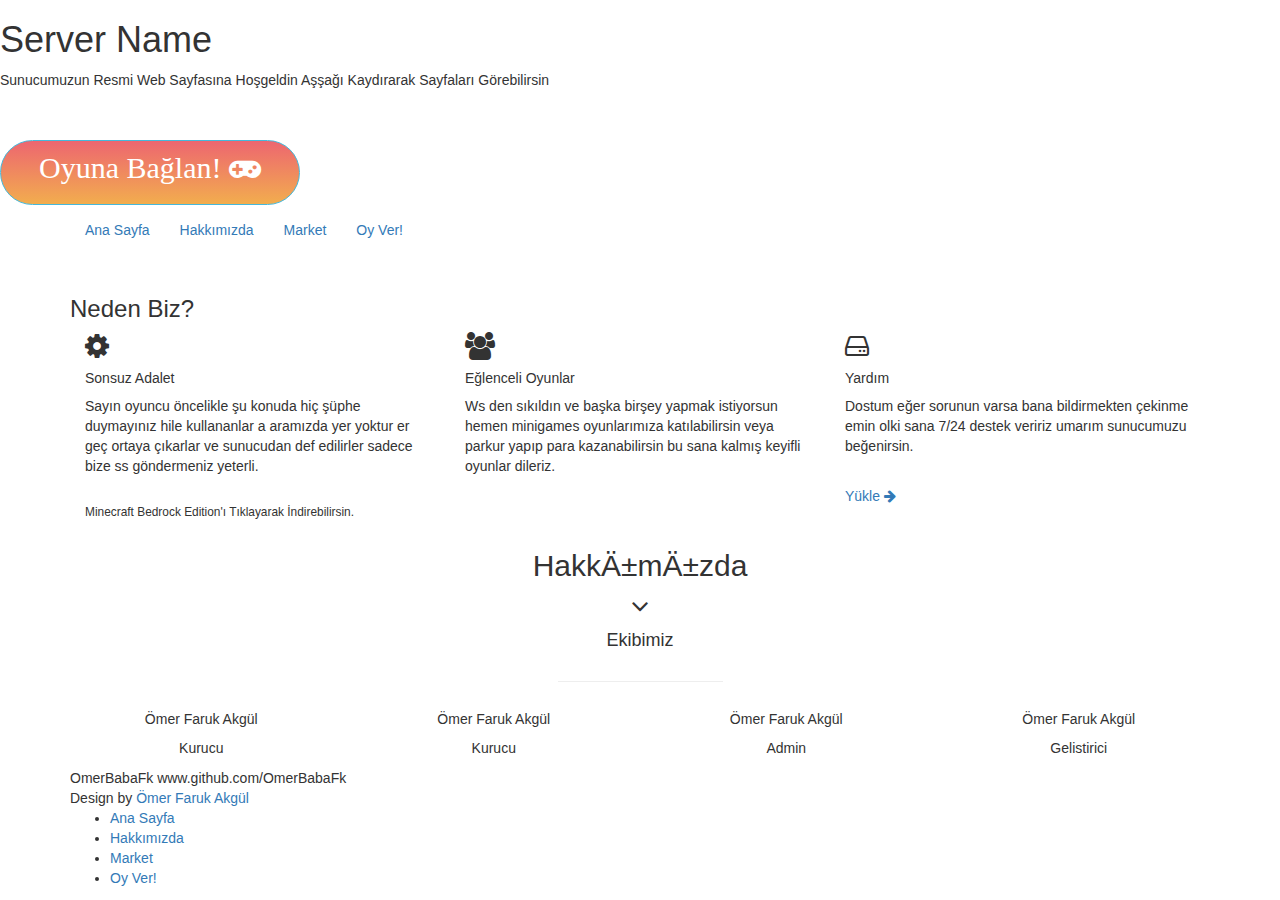
==== index.html @ 773949f5 "add files via upload" ====
<!DOCTYPE html>
<html lang="en-US">

<head>
	
	<!-- META information -->
	<meta charset="UTF-8">
   	<meta name="viewport" content="width=device-width, initial-scale=1">
   	<meta name="description" content="">

	<title>Server Name</title>

	<!-- CSS -->
	<link rel="stylesheet" href="https://maxcdn.bootstrapcdn.com/bootstrap/3.3.0/css/bootstrap.min.css">
	<link rel="stylesheet" href="css/style.css" type='text/css'>
    <link href="stil.css" rel="stylesheet" type="text/css">
	<!-- Fonts -->
	<link rel="stylesheet" href="//maxcdn.bootstrapcdn.com/font-awesome/4.2.0/css/font-awesome.min.css" type='text/css'>
	<link rel="stylesheet" href="https://cdnjs.cloudflare.com/ajax/libs/font-awesome/4.7.0/css/font-awesome.min.css"
	<link rel="stylesheet" href='http://fonts.googleapis.com/css?family=Open+Sans:300,400,600,700' type='text/css'>
	<link href='http://fonts.googleapis.com/css?family=Raleway:800' rel='stylesheet' type='text/css'>

	<style type="text/css">

		

		.btn-huge {
    		background-color: #ed6670,#f2ad4e !important;
    		background: linear-gradient(#ed6670,#f2ad4e);
    		border-radius: 50px;
    		width:300px;    
    		height: 65px;	
    		font-size: 30px;	
    		font-family:OpenSans; 

     

    	}

		</style>

		<!-- 

			
                Bu Web Site Minecraft Bedrock Edition Sunucuları İçin Hazırlanmıştır.
                    İsmini Değişip Kendinizin Gibi Göstermek Yasaktır.

   ___                      ____        _           _____ _    
  / _ \ _ __ ___   ___ _ __| __ )  __ _| |__   __ _|  ___| | __
 | | | | '_ ` _ \ / _ \ '__|  _ \ / _` | '_ \ / _` | |_  | |/ /
 | |_| | | | | | |  __/ |  | |_) | (_| | |_) | (_| |  _| |   < 
  \___/|_| |_| |_|\___|_|  |____/ \__,_|_.__/ \__,_|_|   |_|\_\

                                                       *www.facebook.com/OmerBabaFk
                                                       *www.github.com/OmerBabaFk
                                                       *www.instagram.com/Omefrk.js
                                                               


		 -->
    
</head>

<body>

	<!-- Top section -->
	<div class="top fullscreen background parallax" id="top" style="background-image:url('images/background.jpg');" data-img-width="1920" 
	data-img-height="1080" data-diff="250">
   		<div class="content-a">
   			<div class="overlay"></div>
       		<div class="content-b">
       			<div class="dark-line">
					<h1>Server Name</h1>
					<p>Sunucumuzun Resmi Web Sayfasına Hoşgeldin Aşşağı Kaydırarak Sayfaları Görebilirsin</p>
				</div>
				<br>
				<br>
				<a class="btn btn-huge btn-info text-center hover-icon-buzz" href="minecraft://?addExternalServer=SunucuAdı|serverip:19132">Oyuna Bağlan! <i class="fa fa-gamepad"></i></a>
					<div class="arrows"></div>
	       	</div>

   		</div>
   	</div>

   	<!-- Navigation -->
   	<div class="nav-content">
    	<nav class="navbar navbar-static-top" role="navigation">
      		<div class="container">

            	<!-- Toggle icon for responsive design -->
        		<div class="navbar-header">
          			<button type="button" class="navbar-toggle collapsed" data-toggle="collapse" data-target="#navbar" aria-expanded="false" aria-controls="navbar">
            			<span class="sr-only"></span>
            			<span class="icon-bar"></span>
            			<span class="icon-bar"></span>
         		   		<span class="icon-bar"></span>
          			</button>
        		</div>

        		<!-- Change your links here -->
        		<div id="navbar" class="navbar-collapse collapse">
 		        	<ul class="nav navbar-nav navbar-center ml-auto">
        		    	<li><a href="#top">Ana Sayfa</a></li>
            			<li><a href="#about">Hakkımızda</a></li>
            			<li><a href="market.html">Market</a></li>
            			<li><a href="#oyvermelinkiniyapıstır">Oy Ver!</a></li>
          			</ul>
        		</div>
      		</div>
    	</nav>
    </div>
	
	<!-- About section -->
	<section class="about" id="about">
		<div class="container">
			<h3>Neden Biz?</h3>
			<div class="divider">
				<div class="hr">
					<div class="hr-dot"></div>
				</div>
			</div>
			
			<div class="col-md-4 about-item">
				<i class="fa fa-cog fa-2x"></i>
				<div class="col-content">
					<h5>Sonsuz Adalet</h5>
					<p>Sayın oyuncu öncelikle şu konuda hiç şüphe duymayınız hile kullananlar a aramızda yer yoktur er geç ortaya çıkarlar ve sunucudan def edilirler sadece bize ss göndermeniz yeterli.</p>
				</div>
			</div>
			<div class="col-md-4 about-item">
				<i class="fa fa-users fa-2x"></i>
				<div class="col-content">
					<h5>Eğlenceli Oyunlar</h5>
					<p>Ws den sıkıldın ve başka birşey yapmak istiyorsun hemen minigames oyunlarımıza katılabilirsin veya parkur yapıp para kazanabilirsin bu sana kalmış keyifli oyunlar dileriz.</p>
				</div>
			</div>
			<div class="col-md-4 about-item">
				<i class="fa fa-hdd-o fa-2x"></i>
				<div class="col-content">
					<h5>Yardım</h5>
					<p>Dostum eğer sorunun varsa bana bildirmekten çekinme emin olki sana 7/24 destek veririz umarım sunucumuzu beğenirsin.</p>
				</div>
			</div>
		</div>
	</section>

	
	<!-- Action bar -->
	<section class="action-bar dark" id="section-bar-2">
		<div class="container">
			<div class="col-md-8">
				<h3 class="small dark">Minecraft Bedrock Edition'ı Tıklayarak İndirebilirsin.</h3>
			</div>
			<div class="col-md-4">
				<a href="#indirmelinkiniyapıştırın" class="button button-dark">
					<span class="button-text">Yükle</span>
					<span class="button-icon"><i class="fa fa-arrow-right"></i></span>
				</a>
			</div>
		</div>
	</section>

	<!-- Shop section -->

	<section id="about" class="home-section text-center">

		<div class="heading-about">

			<div class="container">

			<div class="row">

				<div class="col-lg-8 col-lg-offset-2">

					<div class="wow bounceInDown" data-wow-delay="0.4s">

					<div class="section-heading">

					<h2>HakkÄ±mÄ±zda</h2>

					<i class="fa fa-2x fa-angle-down"></i>

<h4> Ekibimiz </h4>

					</div>

					</div>

				</div>

			</div>

			</div>

		</div>

		<div class="container">



		<div class="row">

			<div class="col-lg-2 col-lg-offset-5">

				<hr class="marginbot-50">

			</div>

		</div>

        <div class="row">

            <div class="col-md-3">

				<div class="wow bounceInUp" data-wow-delay="0.2s">

                <div class="team boxed-grey">

                    <div class="inner">

						<h5>Ömer Faruk Akgül</h5>

                        <p class="subtitle">Kurucu</p>

                        <div class="avatar"><img src="images/enderman.jpg" alt="" class="img-responsive img-circle" /></div>



                    </div>

                </div>

				</div>

            </div>

			<div class="col-md-3">

				<div class="wow bounceInUp" data-wow-delay="0.5s">

                <div class="team boxed-grey">

                    <div class="inner">

						<h5>Ömer Faruk Akgül</h5>

                        <p class="subtitle">Kurucu</p>

                        <div class="avatar"><img src="images/notch.jpg" alt="" class="img-responsive img-circle" /></div>



                    </div>

                </div>

				</div>

            </div>

			<div class="col-md-3">

				<div class="wow bounceInUp" data-wow-delay="0.8s">

                <div class="team boxed-grey">

                    <div class="inner">

						<h5>Ömer Faruk Akgül</h5>

                        <p class="subtitle">Admin</p>

                        <div class="avatar"><img src="images/steve.jpg" alt="" class="img-responsive img-circle" /></div>



                    </div>

                </div>

				</div>

            </div>

			<div class="col-md-3">

				<div class="wow bounceInUp" data-wow-delay="1s">

                <div class="team boxed-grey">

                    <div class="inner">

						<h5>Ömer Faruk Akgül</h5>

                        <p class="subtitle">Gelistirici</p>

                        <div class="avatar"><img src="images/kadim.jpg" alt="" class="img-responsive img-circle" /></div>



                    </div>

                </div>

				</div>

            </div>

        </div>		

		</div>

	</section>
	 

	
	<!-- Bottom section -->
	<section class="bottom dark">
		<div class="container">
			<div class="bottom-content">
				<span class="ip">OmerBabaFk</span>
				<span class="server-name">www.github.com/OmerBabaFk</span>
			</div>
		</div>
	</section>

	<!-- Footer -->
	<footer class="dark">
		<div class="container">
			<span class="copyright">Design by <a href="www.github.com/OmerBabaFk">Ömer Faruk Akgül</a></span>
 		    <ul>
        	  	        <li><a href="#top">Ana Sayfa</a></li>
            			<li><a href="#about">Hakkımızda</a></li>
            			<li><a href="market.html">Market</a></li>
            			<li><a href="#oyvermelinkiniyapıstır">Oy Ver!</a></li>
            			
          	</ul>
		</div>
	</footer>

	
    <!-- jQuery Version 1.10.2 -->
	<script src="http://code.jquery.com/jquery-1.10.2.min.js"></script>

	<!-- Bootstrap Core JavaScript -->
	<script src="https://maxcdn.bootstrapcdn.com/bootstrap/3.3.0/js/bootstrap.min.js"></script>

	<!-- Custom JavaScript -->
	<script src="js/main.js"></script>

</body>

</html>
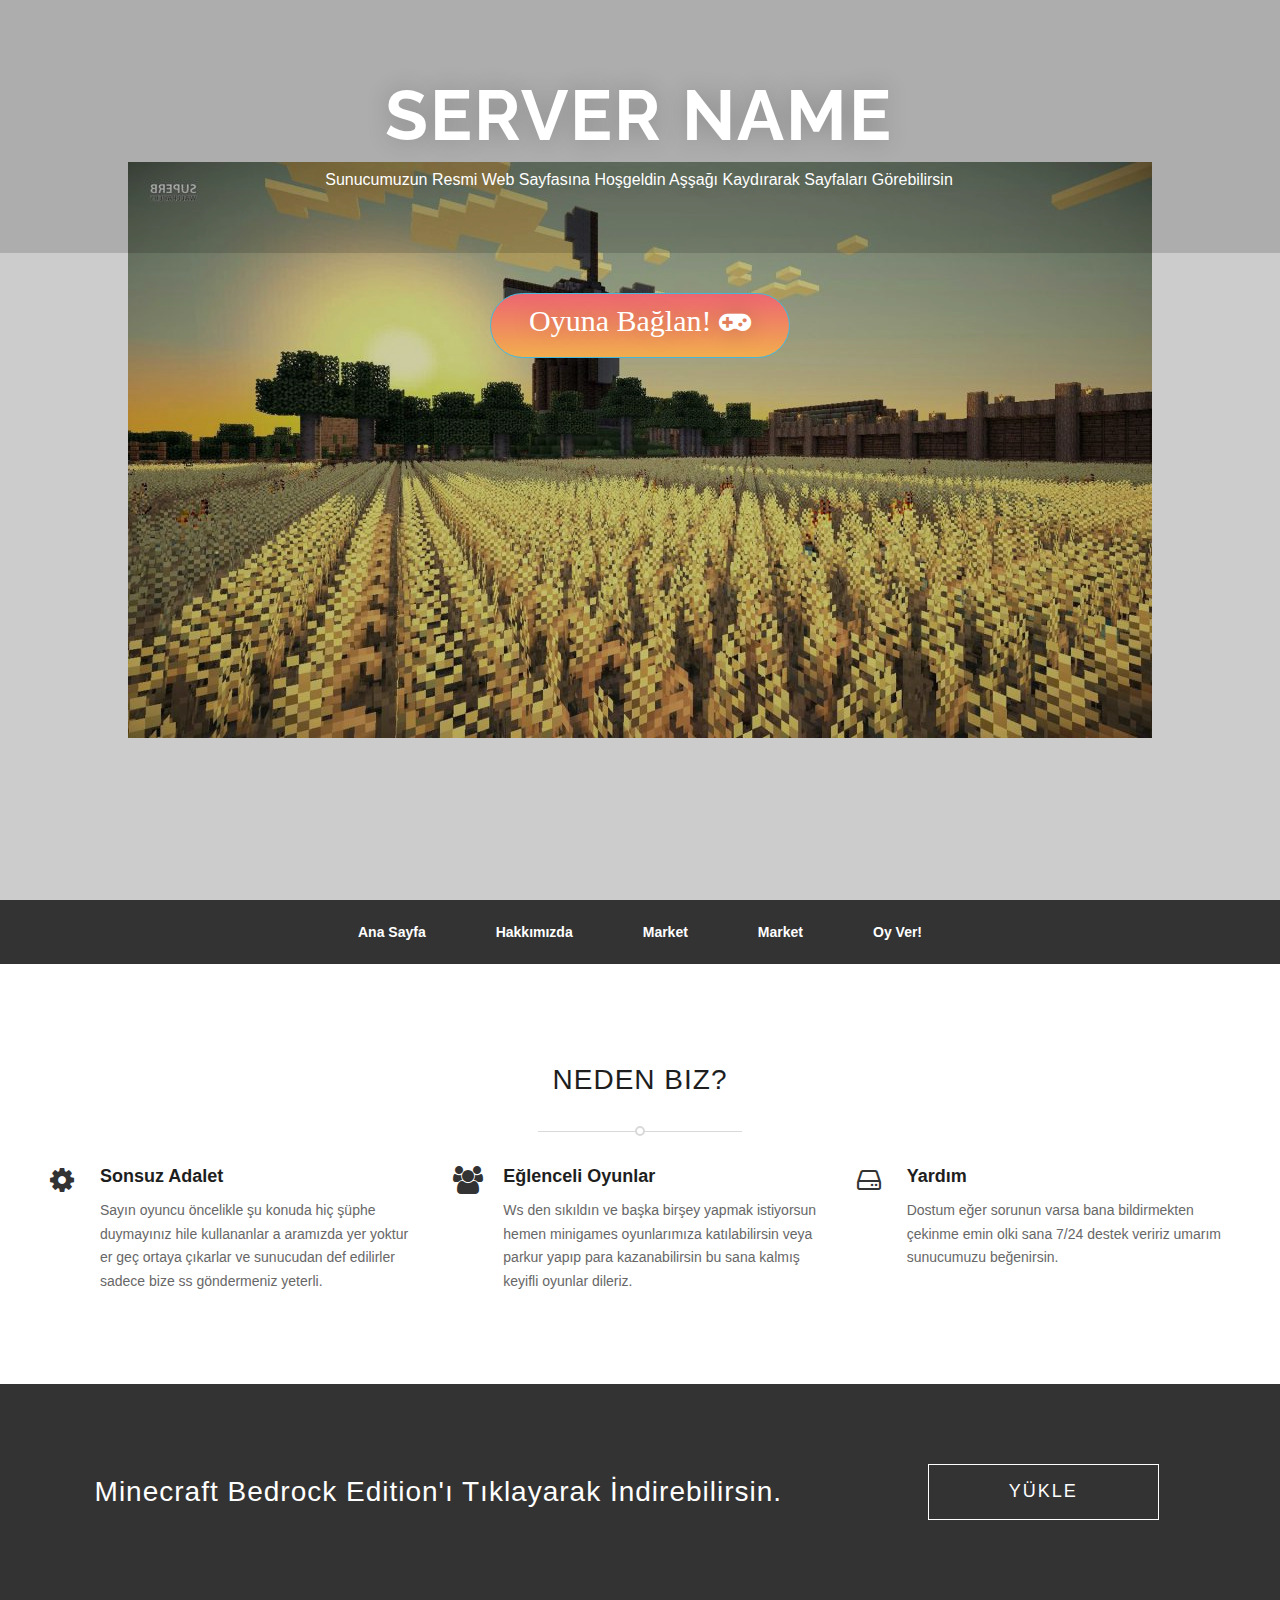
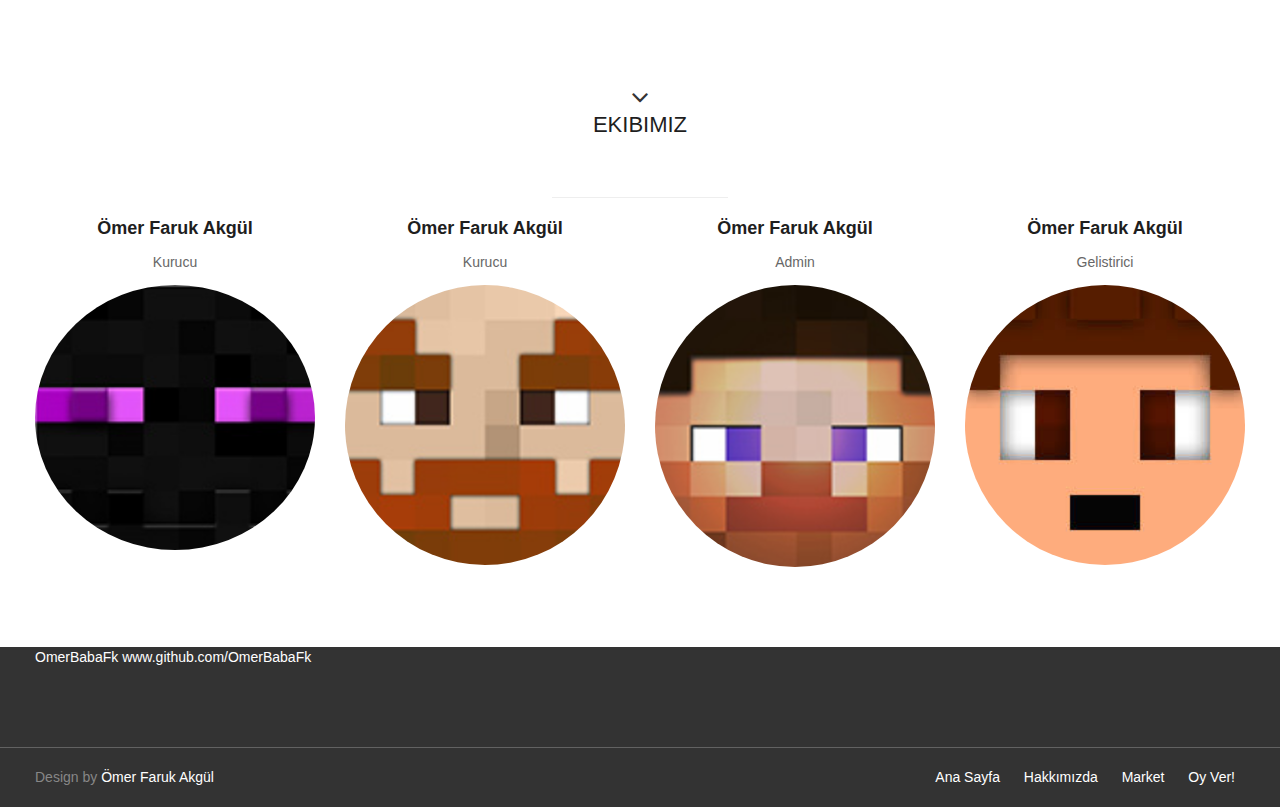
==== commit 5af80ce1: "Update index.html" ====
--- a/index.html
+++ b/index.html
@@ -102,6 +102,7 @@
  		        	<ul class="nav navbar-nav navbar-center ml-auto">
         		    	<li><a href="#top">Ana Sayfa</a></li>
             			<li><a href="#about">Hakkımızda</a></li>
+				<li><a href="kurallar.html">Market</a></li>
             			<li><a href="market.html">Market</a></li>
             			<li><a href="#oyvermelinkiniyapıstır">Oy Ver!</a></li>
           			</ul>
@@ -350,4 +351,4 @@
 
 </body>
 
-</html>+</html>
--- a/css/style.css
+++ b/css/style.css
@@ -0,0 +1,575 @@
+/* 
+Theme name: Minecraft OnePage website template
+Theme URI: http://ivizadesigns.com/demo/onepage/
+Author: Iviza Designs
+Author URI: http://www.ivizadesigns.com
+Version: 1.0
+License: GNU General Public License v3 or later
+License URI: http://www.gnu.org/licenses/gpl-3.0.html
+*/
+
+
+/******************************/
+/********GENERAL STYLE*********/
+/******************************/
+
+html, body {
+    height:100%;
+}
+
+body {
+	font-family: 'Open Sans', sans-serif, Arial !important;
+	position: relative;
+}
+
+h1 {
+	font-family: 'Raleway';
+	letter-spacing: 2px;
+	font-size: 70px;
+	color: #fff;
+	margin: 25px 0 10px;
+	text-transform: uppercase;
+	font-weight: 700;
+	text-align: center;
+}
+
+h2 {
+	font-size: 55px;
+	color: #fff;
+	margin: 10px 0;
+	text-transform: uppercase;
+	font-weight: 300;
+	text-align: center;
+}
+
+h3 {
+	font-size: 28px;
+	color: #1e1e1e;
+	margin: 80px 0 10px 0;
+	text-transform: uppercase;
+	letter-spacing: 1px;
+	text-align: center;
+}
+
+h4 {
+	font-size: 22px;
+	color: #1e1e1e;
+	text-transform: uppercase;
+	margin: 0 0 40px 0;
+	text-align: center;
+}
+
+h5 {
+	font-size: 18px;
+	line-height: 28px;
+	margin: 0 0 12px;
+	color: #1e1e1e;
+	font-weight: 700;
+}
+
+h5.small {
+	font-size: 18px;
+	font-weight: normal;
+	text-align: center;
+}
+
+h6 {
+	font-size: 14px;
+	color: #1e1e1e;
+	margin: 20px 0 20px 0;
+	text-transform: uppercase;
+	font-weight: 700;
+	text-align: center;
+
+}
+
+h1, h2, h3, h4, h5, h6 {
+	line-height: 1.15;
+}
+
+p {
+	font-size: 14px;
+	color: #676767;
+	line-height: 1.7;
+}
+
+p a {
+	text-decoration: underline;
+}
+
+a:hover {
+	text-decoration: none;
+}
+
+img {
+	display: block;
+	width: 100%;
+}
+
+.container {
+	width: 100%;
+	max-width: 1240px;
+}
+
+.dark {
+	background: #333333;
+	color: #fff;
+}
+
+.dark h1, .dark h2, 
+.dark h3, .dark h4, 
+.dark h5, .dark h6, 
+.dark p, .dark a {
+	color: #fff;
+}
+
+/* Divider */
+
+.divider {
+	height: 30px;
+	padding: 25px 0 35px;
+}
+
+.hr {
+	content: "";
+	height: 1px;
+	width: 16%;
+	background: #d9d9d9;
+	left: 42%;
+	position: absolute;
+	display: block;
+}
+
+.hr-dot {
+	width: 10px;
+	height: 10px;
+	border: 2px solid #d9d9d9;
+	background: #fff;
+	border-radius: 100%;
+	margin-top: -5px;
+	left: 50%;
+	margin-left: -5px;
+	display: block;
+	position: absolute;
+}
+
+.hr-dark {
+	background: #626262;
+}
+
+.divider-left .hr {
+	left: 15px;
+}
+
+.divider-left .hr-dot {
+	left: 5px;
+}
+
+.white {
+	color: #fff;
+}
+
+.bold {
+	font-weight: 700;
+}
+
+.hr-dark .hr-dot {
+	border: 2px solid #626262;
+	background: #333333;
+}
+
+section {
+	padding-bottom: 80px;
+}
+
+/* Button */
+
+.button {
+	border: 1px solid #333333;
+	padding: 14px 80px;
+	min-width: 180px;
+	max-width: 100%;
+	display: inline-block;
+	text-align: center;
+	position: relative;
+}
+
+.button .button-text {
+	color: #1e1e1e;
+	text-transform: uppercase;
+	font-size: 18px;
+	display: absolute;
+}
+
+.button-dark {
+	border: 1px solid #fff;
+}
+
+.button-dark .button-text {
+	color: #fff;
+}
+
+
+.button .button-icon {
+	top: 33%;
+	color: #333333;
+	right: 65px;
+	float: right;
+	position: absolute;
+	opacity: 0;
+	-webkit-transition: all 250ms ease-out;
+    -moz-transition: all 250ms ease-out;
+    -o-transition: all 250ms ease-out;
+    transition: all 250ms ease-out;
+}
+
+
+.button-dark .button-icon {
+	color: #fff;
+}
+
+.button:hover .button-icon {
+	opacity: 1;
+	-moz-transform: translateX(15px);
+	-webkit-transform: translateX(15px);
+	transform: translateX(15px);
+	-webkit-transition: all 150ms ease-out;
+    -moz-transition: all 150ms ease-out;
+    -o-transition: all 150ms ease-out;
+    transition: all 150ms ease-out;
+}
+
+.button .fa {
+	color: #1e1e1e;
+}
+
+.button-dark .fa {
+	color: #fff;
+}
+
+.col-centered {
+	display: inline-block;
+    text-align: center;
+}
+.col-centered .col-md-1,
+.col-centered .col-md-2,
+.col-centered .col-md-3,
+.col-centered .col-md-4,
+.col-centered .col-md-5,
+.col-centered .col-md-6,
+.col-centered .col-md-7,
+.col-centered .col-md-8,
+.col-centered .col-md-9,
+.col-centered .col-md-10,
+.col-centered .col-md-11,
+.col-centered .col-md-12 {
+	margin: 0 auto;
+	float: none;
+}
+
+
+
+/******************************/
+/*************HOME*************/
+/******************************/
+
+.overlay:after {
+    content: "";
+	background: rgba(0,0,0,.2);
+    top: 0;
+    left: 0;
+    bottom: 0;
+    right: 0;
+    position: absolute;
+}
+
+.top {
+    text-shadow: 0 0 25px rgba(0,0,0,.2);
+}
+
+.top .content-a {
+	z-index: 100;
+}
+
+.background {
+    background-repeat: no-repeat;
+    background-position: 50% 50%;
+    /* ie8 degradation */
+    background-position: 50% 50%\9 !important;
+}
+
+.fullscreen,
+.content-a {
+    width: 100%;
+    min-height: 100%;
+}
+
+.not-fullscreen,
+.not-fullscreen .content-a,
+.fullscreen.not-overflow,
+.fullscreen.not-overflow .content-a {
+    height: 100%;
+}
+
+.content-a {
+	display: table;
+}
+
+.content-b {
+	display: table-cell;
+    position: relative;
+	vertical-align: middle;
+	text-align: center;
+}
+
+.dark-line {
+	background: rgba(0,0,0,.15);
+	padding: 50px 0;
+	margin-left: -2px;
+}
+
+.content-b p {
+	font-size: 16px;
+	color: #fff;
+}
+
+.not-fullscreen {
+    height:50%;
+}
+
+/******************************/
+/************NAVBAR************/
+/******************************/
+
+.nav-content {
+	min-height: 64px;
+}
+
+.navbar {
+	background: #333333;
+	border: none;
+	min-height: 64px;
+}
+
+nav.affix {
+    position: fixed;
+    top: 0;
+    width: 100%;
+    z-index:10;
+}
+
+@media (min-width: 768px) {
+	#navbar {
+	   float:left;
+	   width:100%;
+	   overflow:hidden;
+	   position:relative;
+	}
+
+	#navbar ul {
+	   clear:left;
+	   float:left;
+	   position:relative;
+	   left:50%;
+	   text-align:center;
+	}
+
+	#navbar ul li {
+	   display:block;
+	   float:left;
+	   position:relative;
+	   right:50%;
+	}
+}
+.nav {
+	position: relative;
+}
+
+.nav li a {
+	color: #fff;
+	font-weight: 700;
+	padding: 22px 35px;
+	-webkit-transition: all 300ms ease-out;
+    -moz-transition: all 300ms ease-out;
+    -o-transition: all 300ms ease-out;
+    transition: all 300ms ease-out;
+}
+
+.nav li a:hover li, .nav li a:hover,
+.nav li.active, .nav li.active a {
+	background: #fff;
+	color: #1e1e1e;
+	-webkit-transition: all 300ms ease-out;
+    -moz-transition: all 300ms ease-out;
+    -o-transition: all 300ms ease-out;
+    transition: all 300ms ease-out;
+}
+
+.navbar-toggle {
+	border: 1px solid#fff;
+	margin-top: 15px;
+}
+
+.navbar-toggle .icon-bar {
+	background: #fff;
+}
+
+/******************************/
+/*************ABOUT************/
+/******************************/
+
+.about .fa {
+	position: absolute;
+}
+
+.about .col-content {
+	padding-left: 50px;
+}
+
+
+@media (max-width: 992px) {
+	.about-item {
+		margin-bottom: 40px;
+	}
+}
+
+
+/******************************/
+/*********IMAGE-SECTION********/
+/******************************/
+
+.image-section {
+}
+
+.image-section img {
+	margin: 50px auto 0;
+	width: 100%;
+	max-width: 800px;
+	height: auto;
+}
+
+
+/******************************/
+/**********ACTION-BAR**********/
+/******************************/
+.action-bar .col-md-1,
+.action-bar .col-md-2,
+.action-bar .col-md-3,
+.action-bar .col-md-4,
+.action-bar .col-md-6,
+.action-bar .col-md-8,
+.action-bar .col-md-9,
+.action-bar .col-md-10,
+.action-bar .col-md-11,
+.action-bar .col-md-12 {
+	margin-top: 80px;
+	text-align: center;
+}
+
+.action-bar .button-text {
+	letter-spacing: 2px;
+}
+
+h3.small {
+	font-size: 28px;
+	margin-top: 12px;
+	text-transform: none;
+	font-weight: 300;
+}
+
+
+
+
+/******************************/
+/************FOOTER************/
+/******************************/
+
+footer {
+	border-top: 1px solid #626262;
+	height: 60px;
+}
+
+
+.copyright {
+	color: #878787;
+	line-height: 59px;
+}
+
+footer ul {
+	float: right;
+	margin-bottom: 0;
+}
+
+footer ul li {
+	display: inline-block;
+}
+
+footer ul li a{
+	line-height: 59px;
+	padding: 16px 10px;
+}
+
+
+/******************************/
+/******RESPONSIVE DESIGN*******/
+/******************************/
+@media (max-width: 992px) {
+	h1 {
+		font-size: 50px;
+	}
+	.content-b p {
+		font-size: 13px;
+	}
+	.button{
+		padding: 13px 30px;
+		letter-spacing: 0;
+	}
+	.button-icon {
+		display: none;
+	}
+	.vote .button {
+		margin-bottom: 40px;
+	}
+	.image-section img,
+	.shop img {
+		padding-right: 15px;
+		padding-left: 15px;
+	}
+	.servers img {
+		margin-bottom: 10px;
+	}
+	.servers h4 {
+		margin-bottom: 10px;
+	}
+}
+
+
+@media (max-width: 768px) {
+	h1 {
+		font-size: 35px;
+	}
+	h2 {
+		font-size: 24px;
+	}
+	h3 {
+		font-size: 22px;
+	}
+	h4 {
+		font-size: 18px;
+	}
+	.dark-line {
+		padding: 50px 0;
+	}
+	.counter-number {
+		font-size: 22px;
+	}
+	.counter-text {
+		font-size: 13px;
+	}
+	footer ul {
+		display: none;
+	}
+	footer {
+		text-align: center;
+	}
+}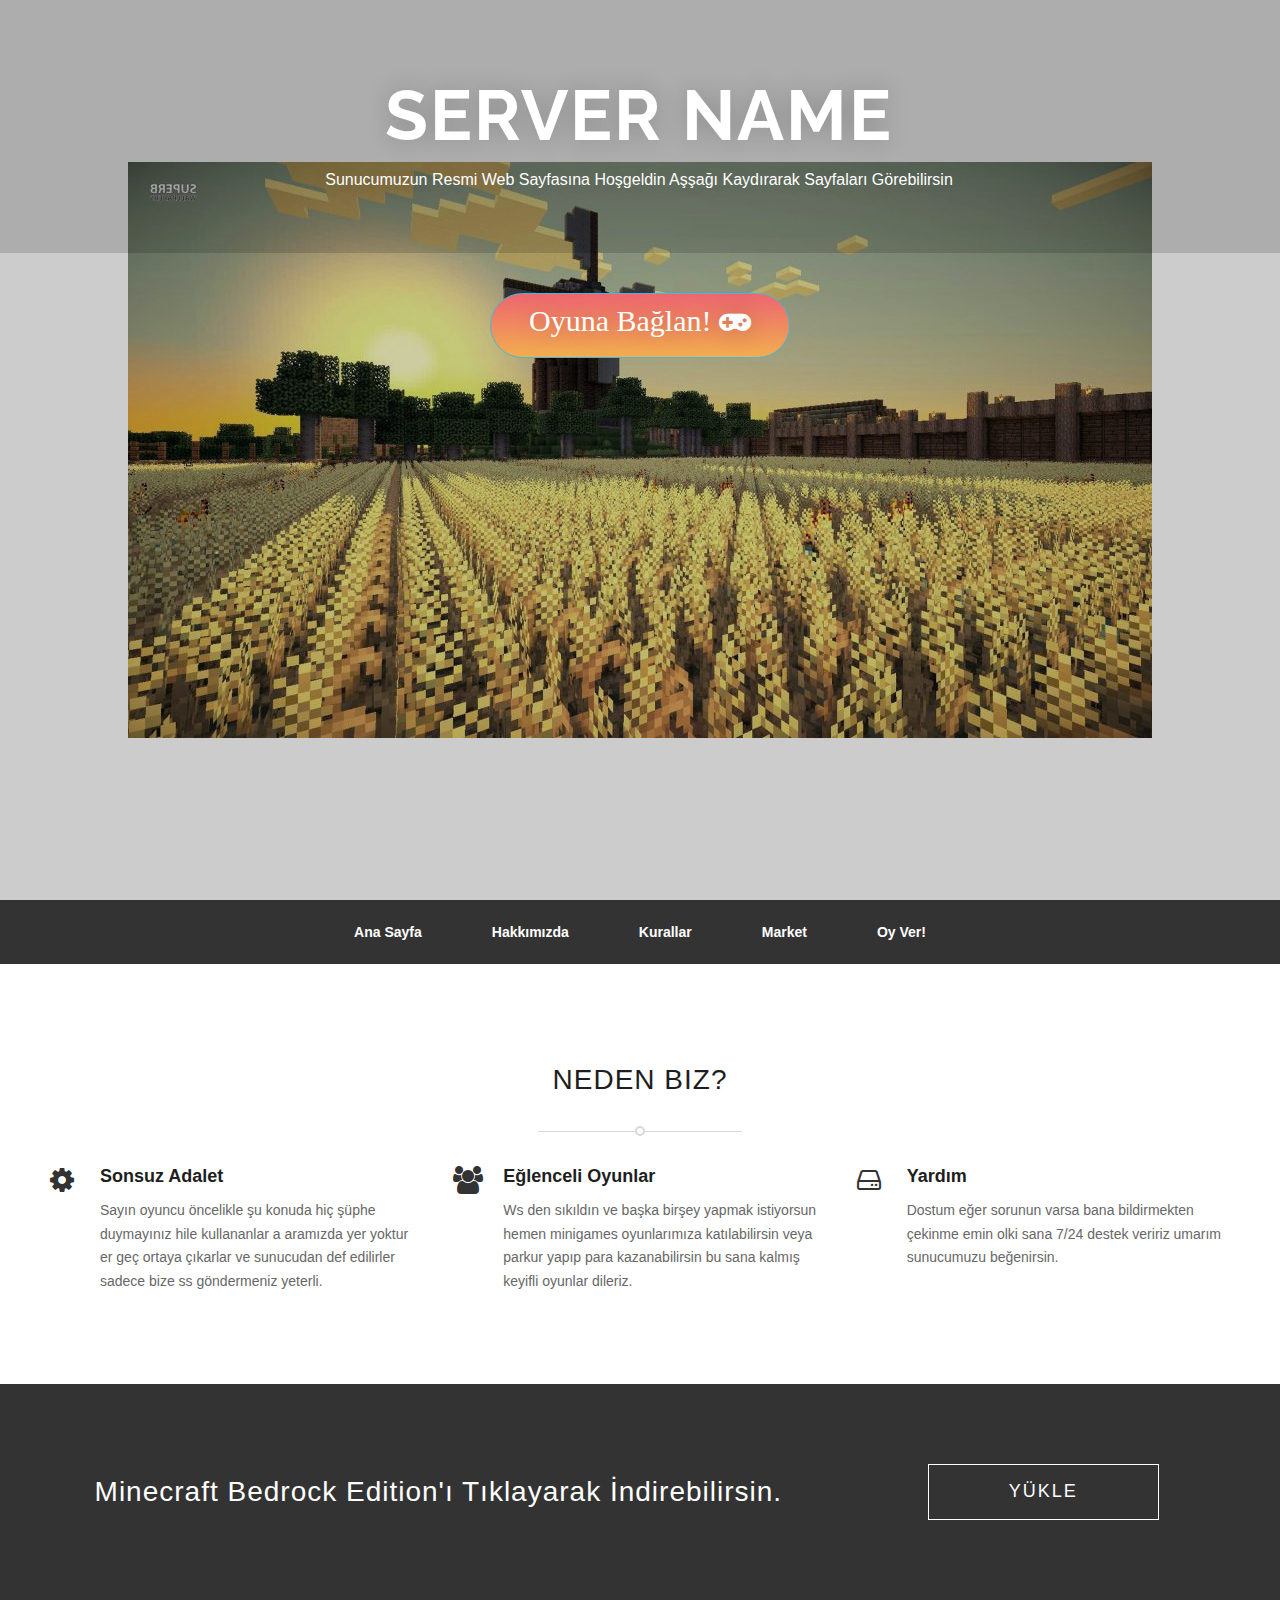
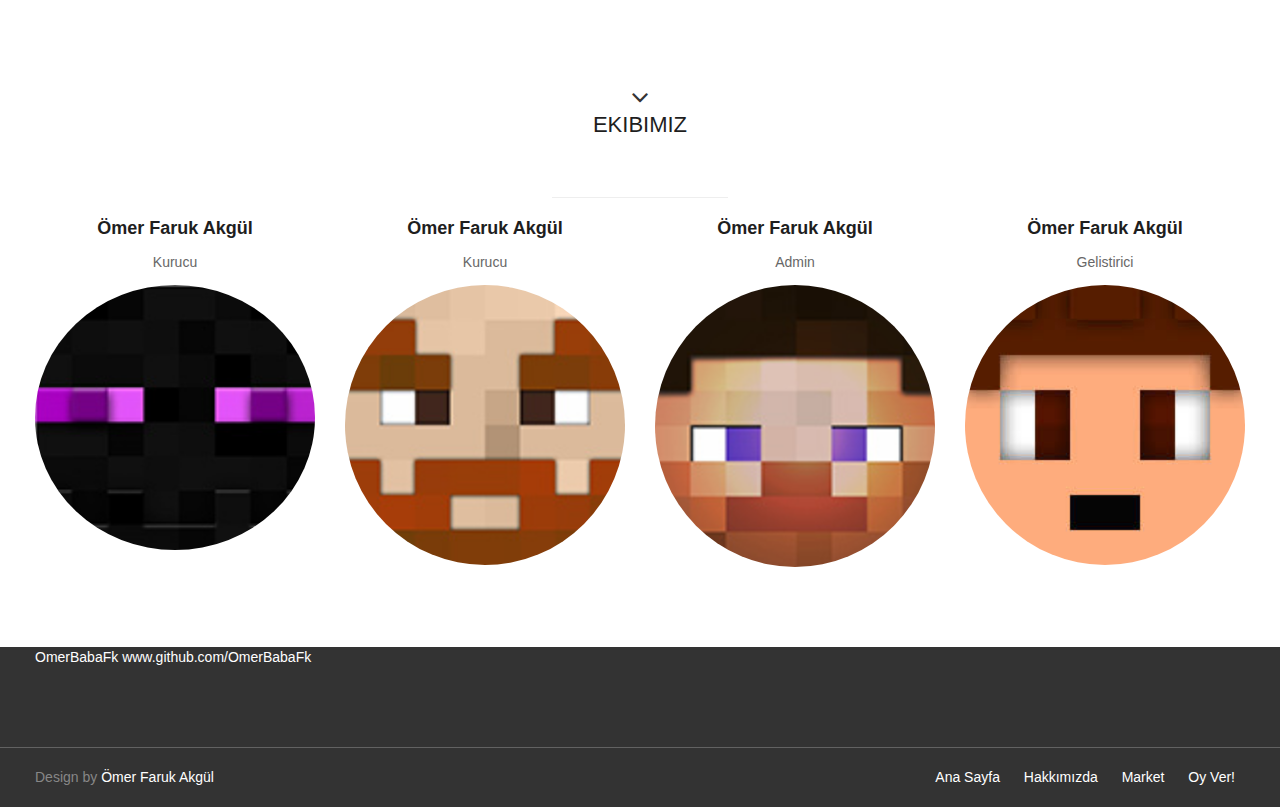
==== commit 69a06045: "Update index.html" ====
--- a/index.html
+++ b/index.html
@@ -102,7 +102,7 @@
  		        	<ul class="nav navbar-nav navbar-center ml-auto">
         		    	<li><a href="#top">Ana Sayfa</a></li>
             			<li><a href="#about">Hakkımızda</a></li>
-				<li><a href="kurallar.html">Market</a></li>
+				<li><a href="kurallar.html">Kurallar</a></li>
             			<li><a href="market.html">Market</a></li>
             			<li><a href="#oyvermelinkiniyapıstır">Oy Ver!</a></li>
           			</ul>
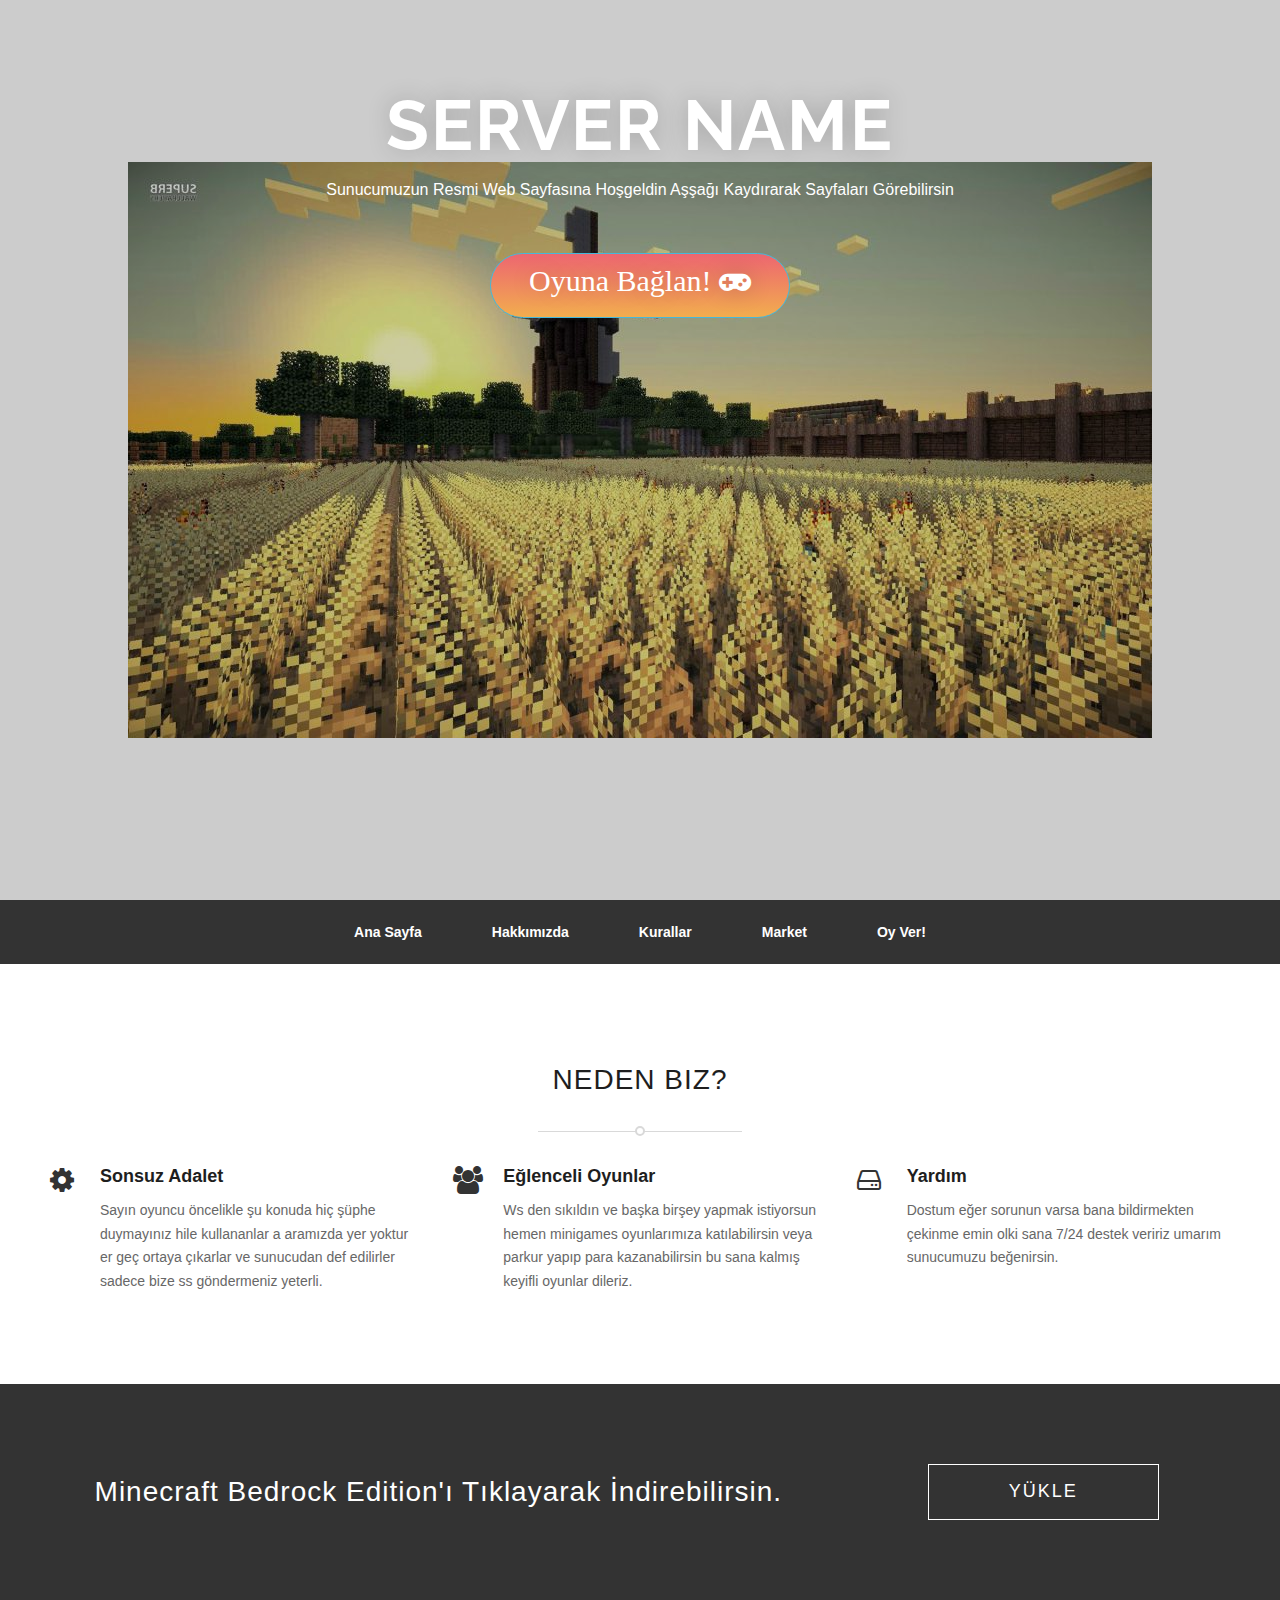
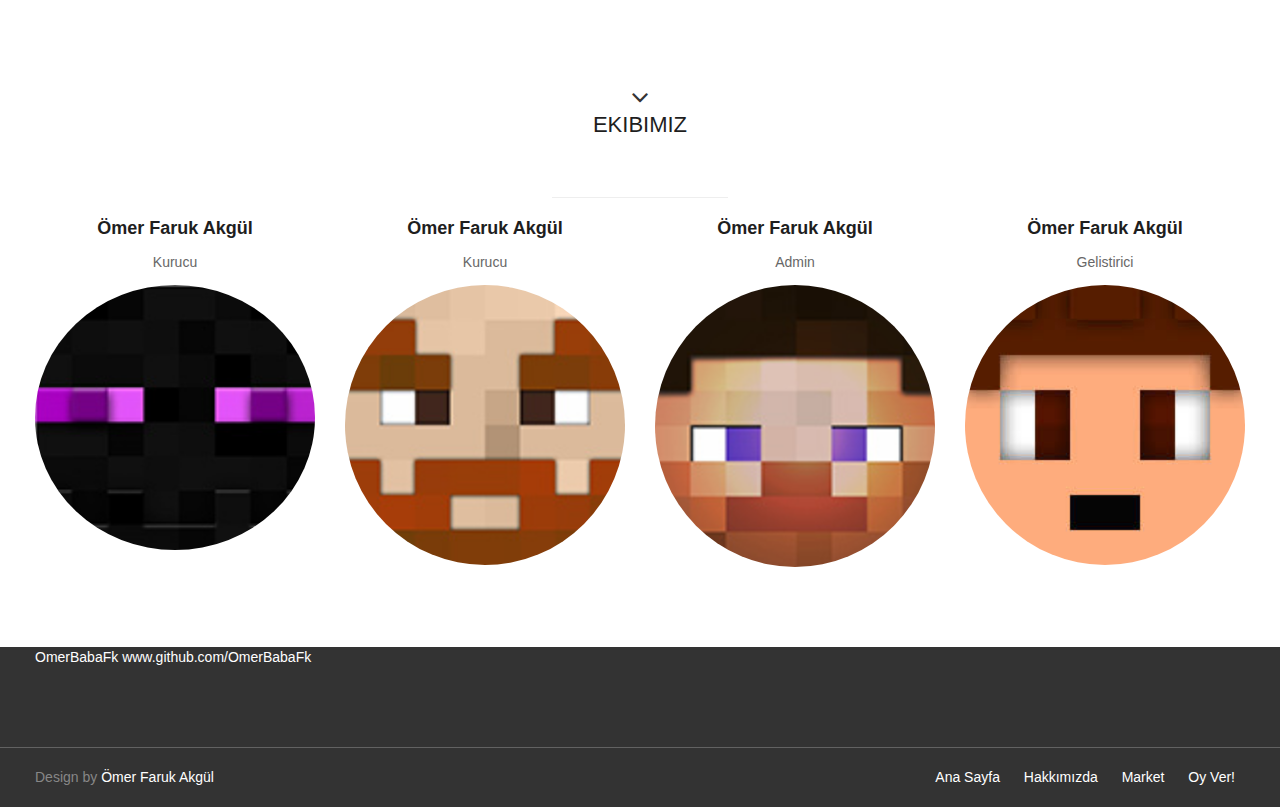
==== commit 5679b1fe: "Update index.html" ====
--- a/index.html
+++ b/index.html
@@ -69,7 +69,11 @@
    		<div class="content-a">
    			<div class="overlay"></div>
        		<div class="content-b">
-       			<div class="dark-line">
+       			<div class="container">
+				<br>
+<br>
+<br>
+
 					<h1>Server Name</h1>
 					<p>Sunucumuzun Resmi Web Sayfasına Hoşgeldin Aşşağı Kaydırarak Sayfaları Görebilirsin</p>
 				</div>
